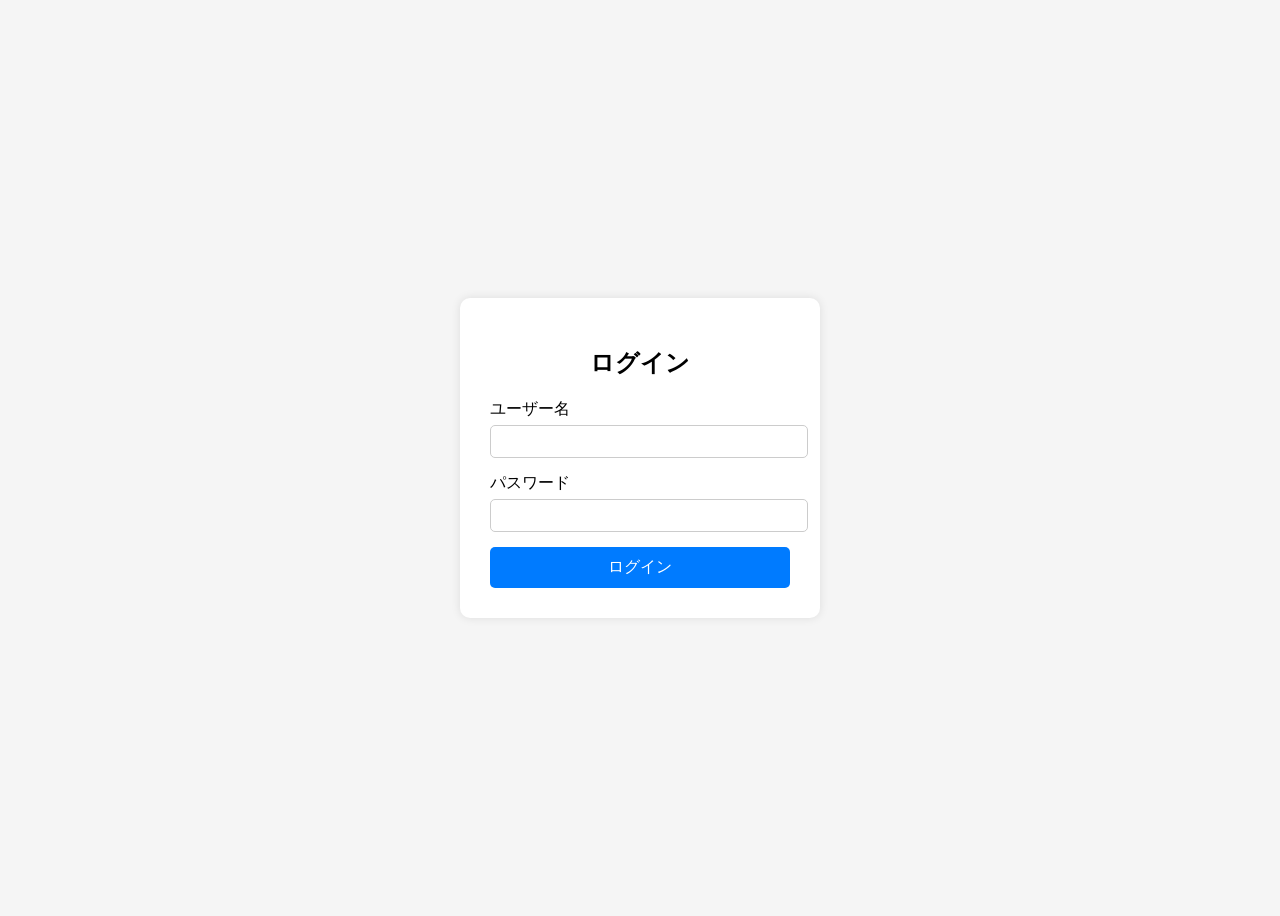
==== login.html @ 10409fc5 "first commit" ====
<!DOCTYPE html>
<html lang="ja">
<head>
  <meta charset="UTF-8">
  <title>ログインページ</title>
  <style>
    body {
      font-family: Arial, sans-serif;
      background-color: #f5f5f5;
      display: flex;
      justify-content: center;
      align-items: center;
      height: 100vh;
    }
    .login-container {
      background-color: white;
      padding: 30px;
      border-radius: 10px;
      box-shadow: 0 0 10px rgba(0,0,0,0.1);
      width: 300px;
    }
    .login-container h2 {
      text-align: center;
      margin-bottom: 20px;
    }
    .login-container label {
      display: block;
      margin-bottom: 5px;
    }
    .login-container input {
      width: 100%;
      padding: 8px;
      margin-bottom: 15px;
      border: 1px solid #ccc;
      border-radius: 5px;
    }
    .login-container button {
      width: 100%;
      padding: 10px;
      background-color: #007BFF;
      border: none;
      color: white;
      font-size: 16px;
      border-radius: 5px;
      cursor: pointer;
    }
    .login-container button:hover {
      background-color: #0056b3;
    }
  </style>
</head>
<body>
  <div class="login-container">
    <h2>ログイン</h2>
    <form action="login.php" method="POST">
      <label for="username">ユーザー名</label>
      <input type="text" id="username" name="username" required>

      <label for="password">パスワード</label>
      <input type="password" id="password" name="password" required>

      <button type="submit">ログイン</button>
    </form>
  </div>
</body>
</html>
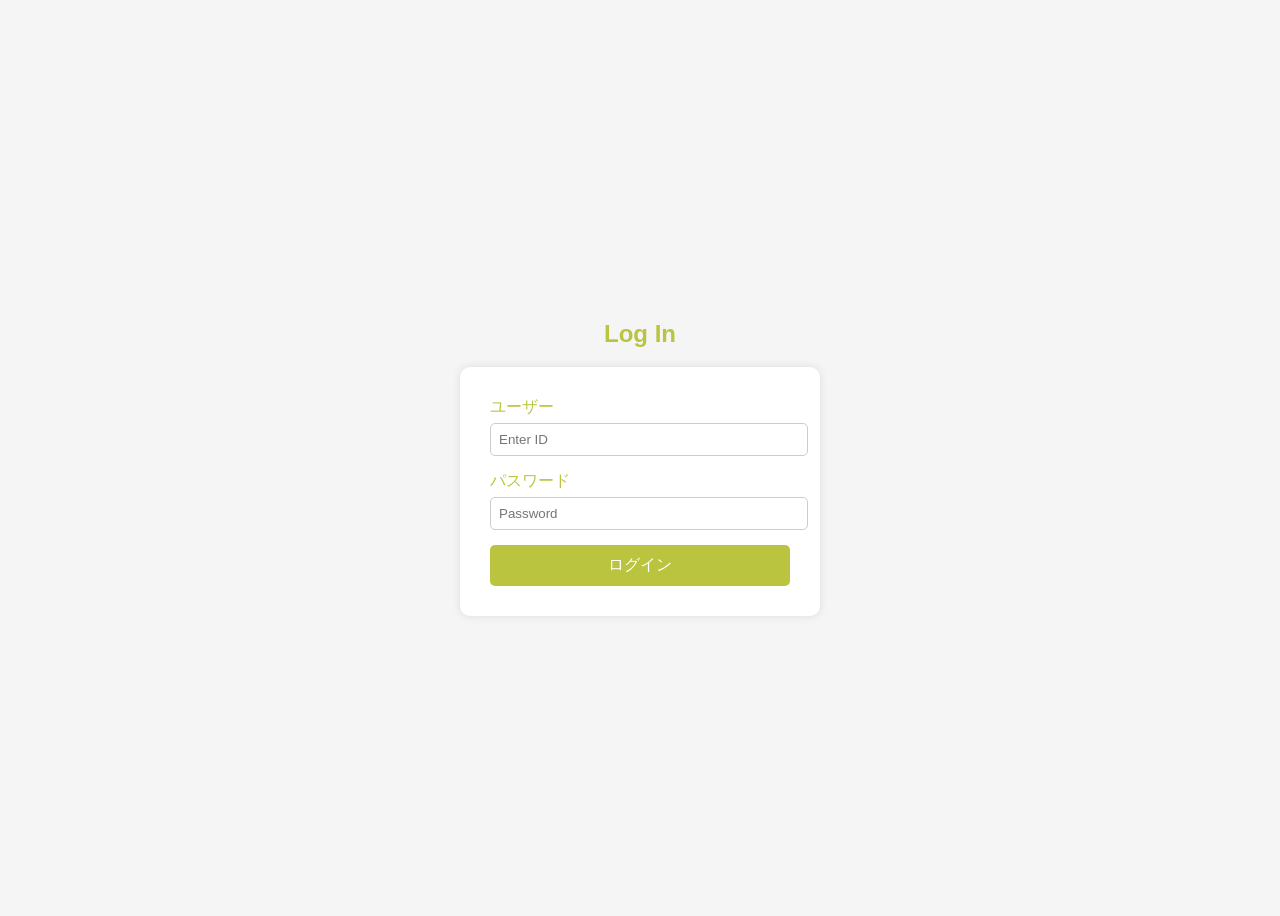
==== commit fdc6725d: "覆盖远程仓库内容" ====
--- a/login.html
+++ b/login.html
@@ -3,64 +3,22 @@
 <head>
   <meta charset="UTF-8">
   <title>ログインページ</title>
-  <style>
-    body {
-      font-family: Arial, sans-serif;
-      background-color: #f5f5f5;
-      display: flex;
-      justify-content: center;
-      align-items: center;
-      height: 100vh;
-    }
-    .login-container {
-      background-color: white;
-      padding: 30px;
-      border-radius: 10px;
-      box-shadow: 0 0 10px rgba(0,0,0,0.1);
-      width: 300px;
-    }
-    .login-container h2 {
-      text-align: center;
-      margin-bottom: 20px;
-    }
-    .login-container label {
-      display: block;
-      margin-bottom: 5px;
-    }
-    .login-container input {
-      width: 100%;
-      padding: 8px;
-      margin-bottom: 15px;
-      border: 1px solid #ccc;
-      border-radius: 5px;
-    }
-    .login-container button {
-      width: 100%;
-      padding: 10px;
-      background-color: #007BFF;
-      border: none;
-      color: white;
-      font-size: 16px;
-      border-radius: 5px;
-      cursor: pointer;
-    }
-    .login-container button:hover {
-      background-color: #0056b3;
-    }
-  </style>
+  <link rel="stylesheet" href="style/login.css">
 </head>
 <body>
-  <div class="login-container">
-    <h2>ログイン</h2>
-    <form action="login.php" method="POST">
-      <label for="username">ユーザー名</label>
-      <input type="text" id="username" name="username" required>
+  <div class="main-container">
+    <h2>Log In</h2>
+    <div class="login-container">
+      <form action="php/login.php" method="POST">
+        <label for="username">ユーザー</label>
+        <input type="text" id="username" name="username" placeholder="Enter ID" required>
+        <label for="password">パスワード</label>
+        <input type="password" id="password" name="password" placeholder="Password" required>
 
-      <label for="password">パスワード</label>
-      <input type="password" id="password" name="password" required>
-
-      <button type="submit">ログイン</button>
-    </form>
+        <button type="submit">ログイン</button>
+      </form>
+    </div>
   </div>
 </body>
 </html>
+
--- a/style/login.css
+++ b/style/login.css
@@ -0,0 +1,57 @@
+/* login.css -  */
+
+body {
+  font-family: Arial, sans-serif;
+  background-color: #f5f5f5;
+  display: flex;
+  justify-content: center;
+  align-items: center;
+  height: 100vh;
+}
+.main-container{
+  text-align: center;
+  background-color: #f5f5f5;
+  color:  #BAC43E;
+}
+.login-container {
+  background-color: white;
+  padding: 30px;
+  text-align: left;
+  border-radius: 10px;
+  box-shadow: 0 0 10px rgba(0,0,0,0.1);
+  width: 300px;
+}
+
+.login-container h2 {
+  text-align: center;
+  margin-bottom: 20px;
+
+}
+
+.login-container label {
+  display: block;
+  margin-bottom: 5px;
+}
+
+.login-container input {
+  width: 100%;
+  padding: 8px;
+  margin-bottom: 15px;
+  border: 1px solid #ccc;
+  border-radius: 5px;
+}
+
+.login-container button {
+  width: 100%;
+  padding: 10px;
+  background-color: #BAC43E;
+  border: none;
+  color: white;
+  font-size: 16px;
+  border-radius: 5px;
+  cursor: pointer;
+}
+
+.login-container button:hover {
+  background-color: #0056b3;
+}
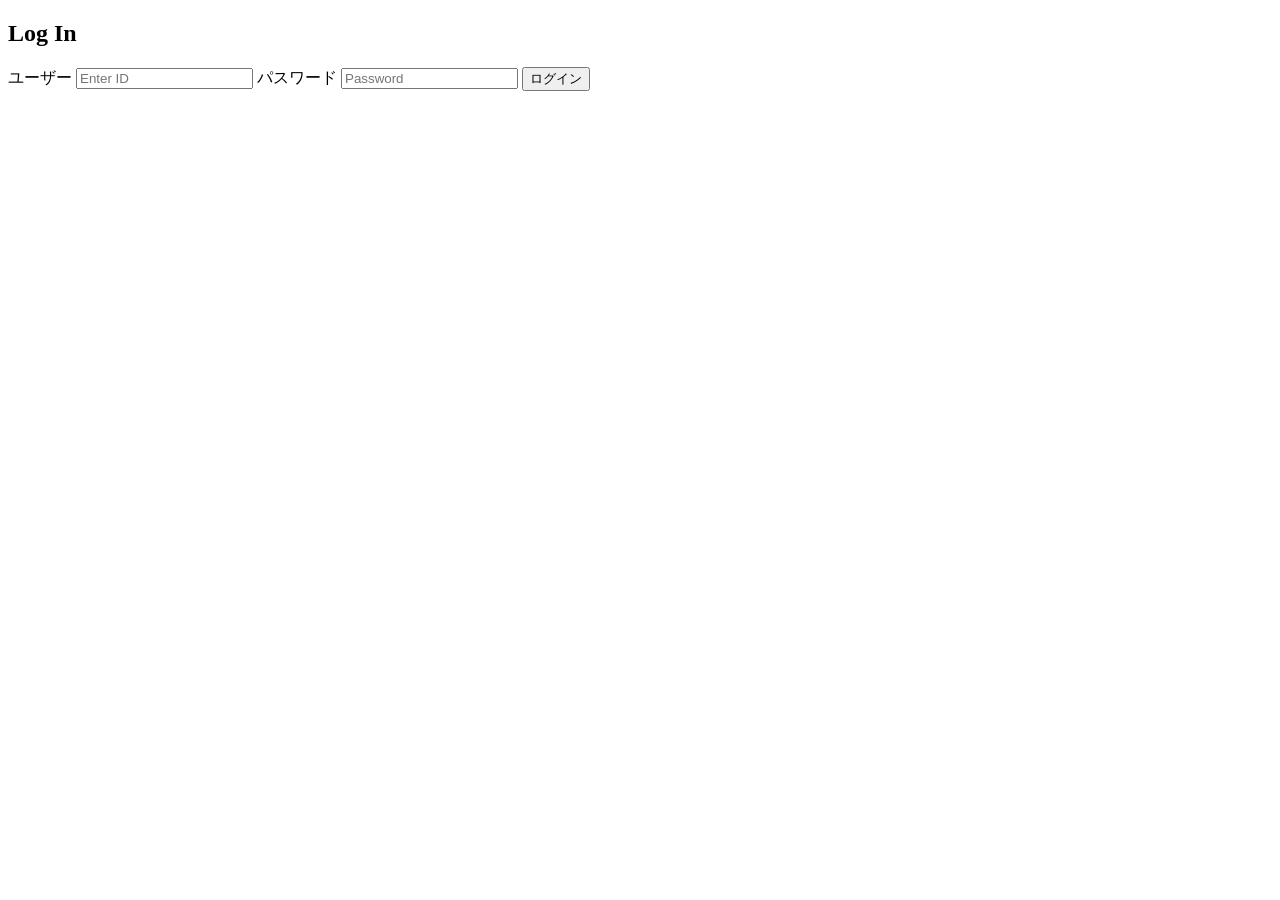
==== commit d3ae30d1: "php > python" ====
--- a/login.html
+++ b/login.html
@@ -3,13 +3,13 @@
 <head>
   <meta charset="UTF-8">
   <title>ログインページ</title>
-  <link rel="stylesheet" href="style/login.css">
+  <link rel="stylesheet" href="{{ url_for('style', filename='login.css') }}">
 </head>
 <body>
   <div class="main-container">
     <h2>Log In</h2>
     <div class="login-container">
-      <form action="php/login.php" method="POST">
+      <form action="/login" method="POST">
         <label for="username">ユーザー</label>
         <input type="text" id="username" name="username" placeholder="Enter ID" required>
         <label for="password">パスワード</label>
@@ -22,3 +22,5 @@
 </body>
 </html>
 
+
+
